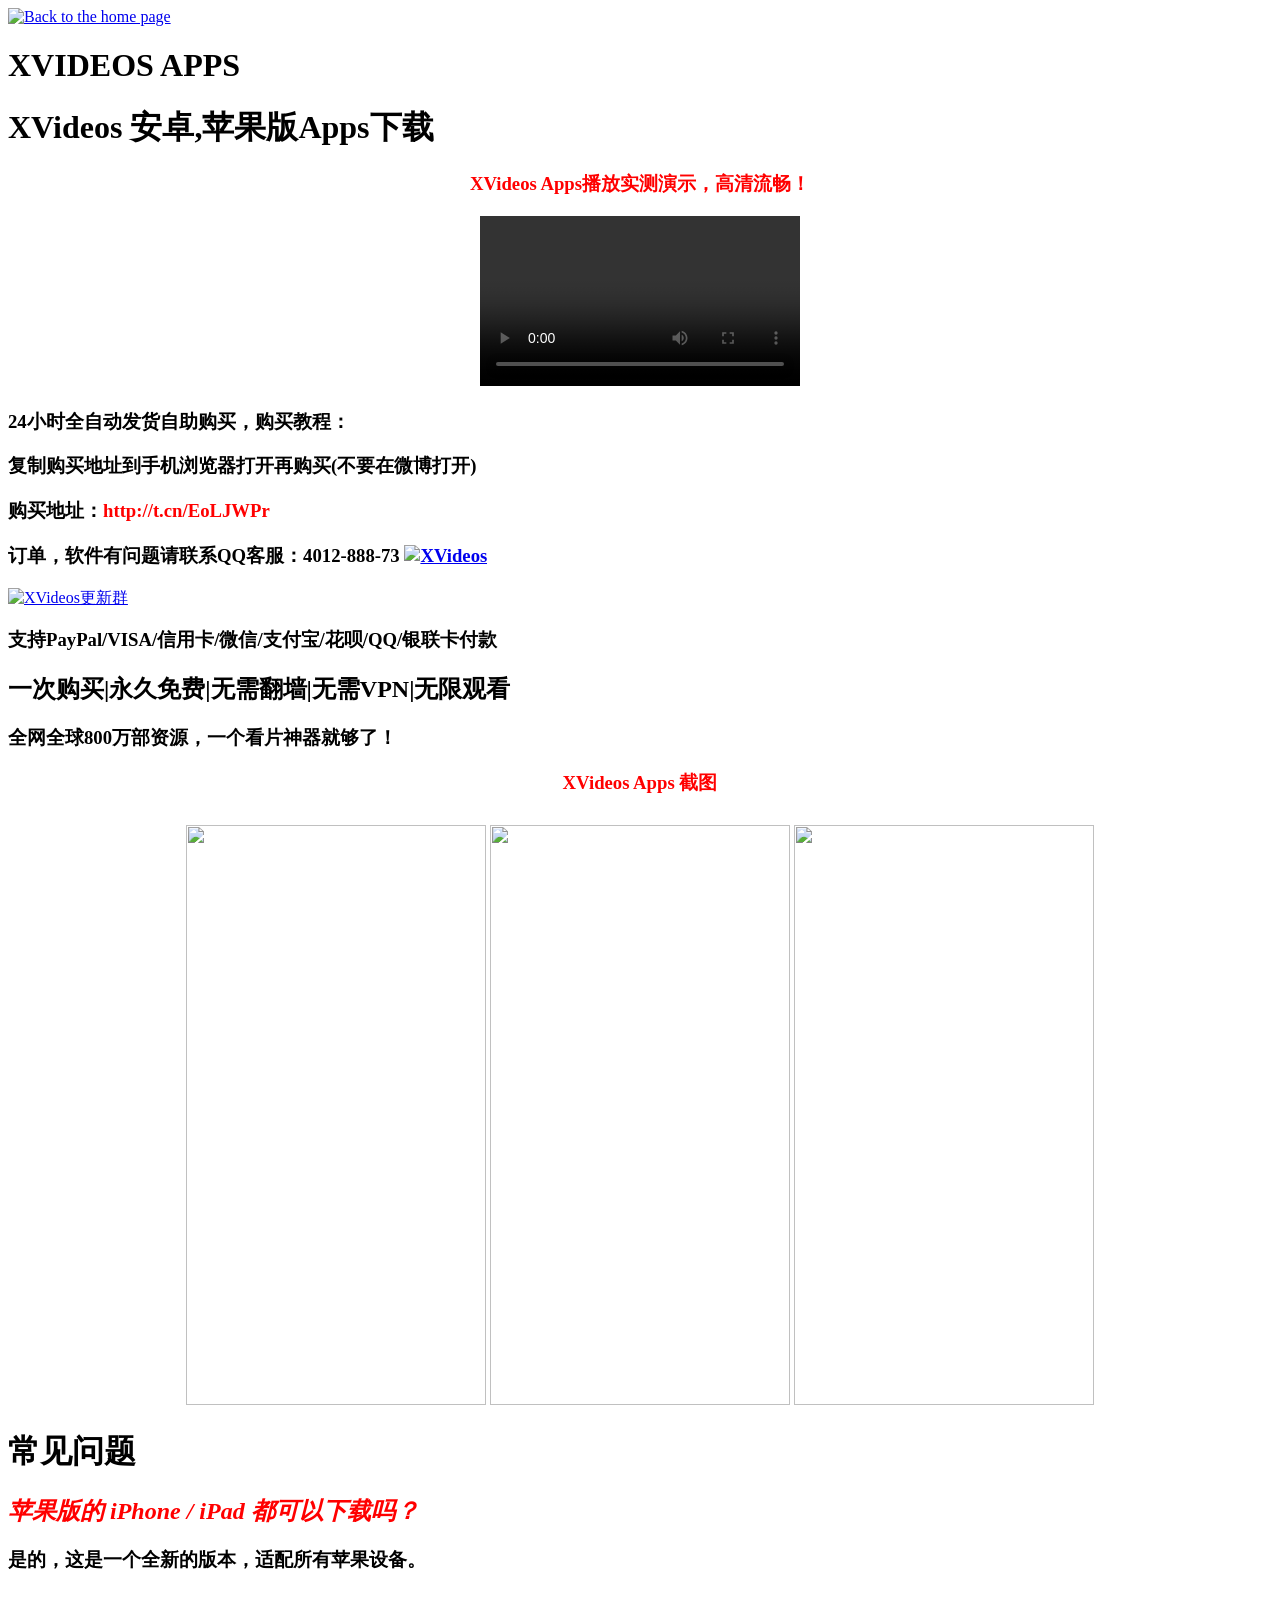
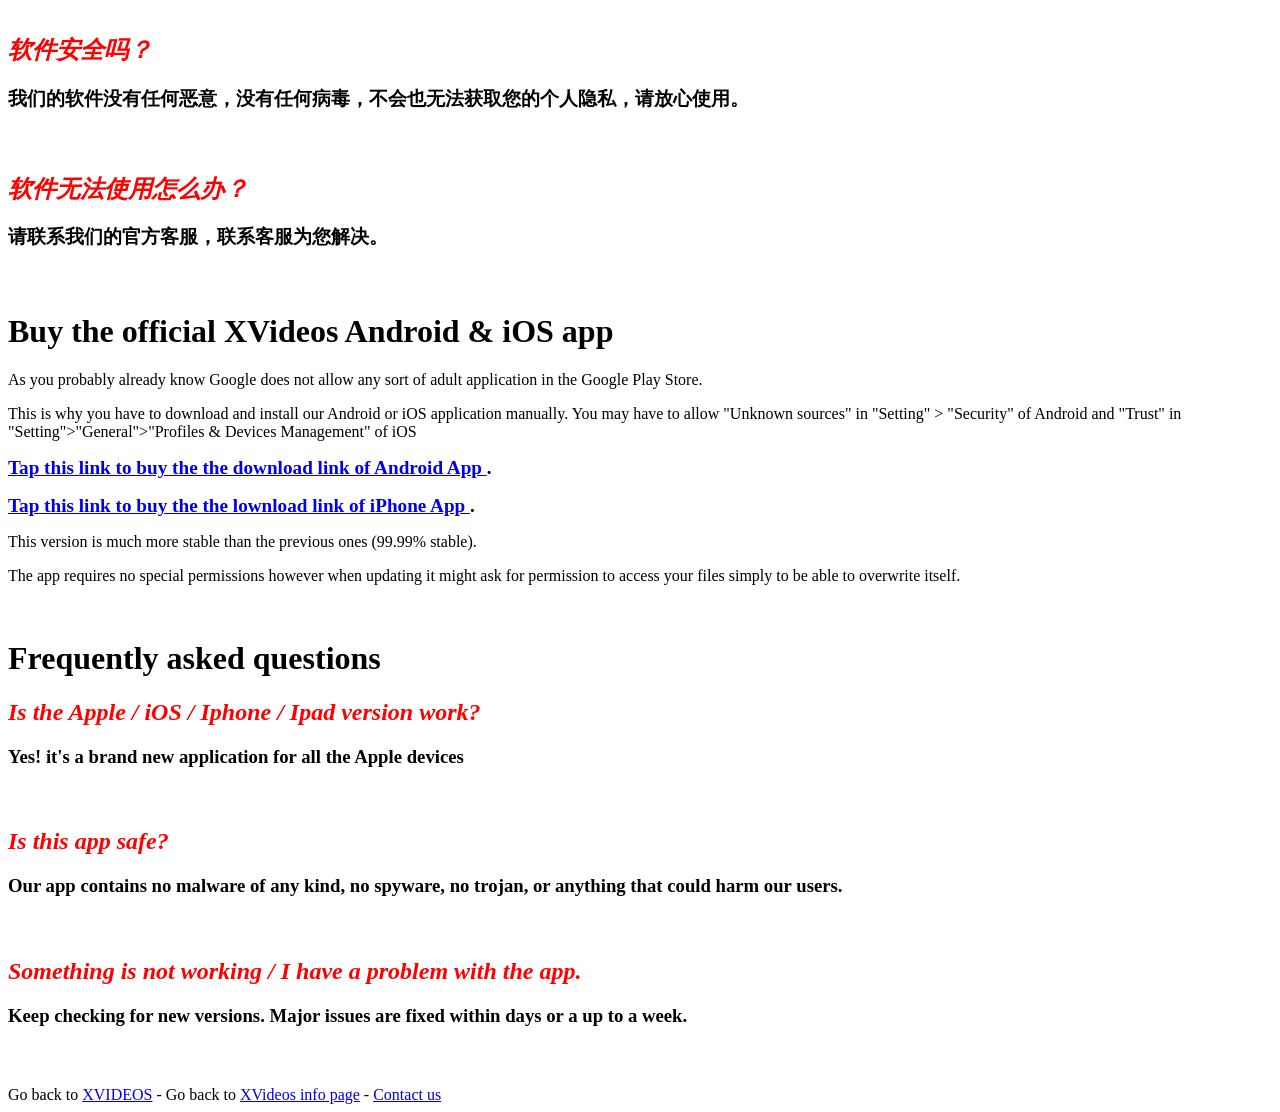
==== index.html @ 2718a06b "Add files via upload" ====
<!DOCTYPE html>
<!-- saved from url=(0032)https://xvideosforios.github.io/ -->
<html class="xv-responsive notouch notouch" lang="en"><head><meta http-equiv="Content-Type" content="text/html; charset=UTF-8">
<title>XVideos安卓,苹果版下载,无需VPN!永久免费</title>

<!--[if IE]><meta http-equiv="X-UA-Compatible" content="IE=edge,chrome=1"><![endif]-->
<meta name="viewport" content="width=device-width, initial-scale=1.0">
<meta name="description" content="XVIDEOS APP">
<link rel="apple-touch-icon" sizes="180x180" href="https://www.xvideos.net/apple-touch-icon.png">
<link rel="icon" type="image/png" sizes="32x32" href="https://www.xvideos.net/favicon-32x32.png">
<link rel="icon" type="image/png" sizes="16x16" href="https://www.xvideos.net/favicon-16x16.png">
<link rel="manifest" href="https://www.xvideos.net/manifest.json"> 
<link rel="alternate" href="https://www.xvideos.com/app" hreflang="x-default">
<link rel="alternate" href="https://www.xvideos2.com/app" hreflang="en-IN">
<link rel="alternate" href="https://www.xvideos2.com/app" hreflang="hi">
<link rel="alternate" href="https://www.xvideos2.com/app" hreflang="bn">
<link rel="alternate" href="https://www.xvideos2.com/app" hreflang="mr">
<link rel="alternate" href="https://www.xvideos2.com/app" hreflang="te">
<link rel="alternate" href="https://www.xvideos2.com/app" hreflang="ta">
<link rel="alternate" href="https://www.xvideos2.com/app" hreflang="kn">
<link rel="alternate" href="https://www.xvideos2.com/app" hreflang="gu">
<link rel="alternate" href="https://www.xvideos2.com/app" hreflang="or">
<link rel="alternate" href="https://www.xvideos2.com/app" hreflang="ml">
<link rel="alternate" href="https://www.xvideos.es/app" hreflang="es">
<link rel="mask-icon" href="https://www.xvideos.net/safari-pinned-tab.svg" color="#de2600">
<meta name="theme-color" content="#000000">
<link rel="stylesheet" href="./xvideosapp_files/info.css">
  <link rel="shortcut icon" type="image/x-icon" href="./xvideosapp_files/favicon.ico"/> 
  <style type="text/css">
   .wrapper {position: relative;}
   #input {position: absolute;top: 0;left: 0;opacity: 0;z-index: -10;}
</style>

</head>
<body class="content xvapp">
<div id="header">
<header>
<a href="https://xvideosapps.github.io/" class="logo">
<img src="./xvideosapp_files/xvideos.com.svg" alt="Back to the home page" id="site-logo" class="no-blur">
</a>
<a id="language-switcher" onclick="var s=document.getElementById(&#39;language-select&#39;);s.style.display=s.style.display==&#39;none&#39;?&#39;&#39;:&#39;none&#39;;"><span class="flag flag-gb" title="English"></span></a>
<h1 class="short">XVIDEOS APPS</h1>		</header>
</div>
<div idw="language-select" style="display:none;">
<script async="" src="./xvideosapp_files/analytics.js"></script><script async="" src="./xvideosapp_files/analytics(1).js"></script><script>(function(cs){for(var c in cs){document.write('<a href="/change-language/'+c+'"><span class="flag flag-'+cs[c].country.toLowerCase()+'"></span> '+cs[c].translated+'</a>');}})({"cs":{"name":"Czech","translated":"\u010ce\u0161tina","country":"CZ","rtl":false},"de":{"name":"German","translated":"Deutsch","country":"DE","rtl":false},"es":{"name":"Spanish","translated":"Espa\u00f1ol","country":"ES","rtl":false},"fr":{"name":"French","translated":"Fran\u00e7ais","country":"FR","rtl":false},"it":{"name":"Italian","translated":"Italiano","country":"IT","rtl":false},"hu":{"name":"Hungarian","translated":"Magyar","country":"HU","rtl":false},"nl":{"name":"Dutch","translated":"Nederlandse","country":"NL","rtl":false},"no":{"name":"Norwegian","translated":"Norsk","country":"NO","rtl":false},"pl":{"name":"Polish","translated":"Polskie","country":"PL","rtl":false},"pt":{"name":"Portugese","translated":"Portugu\u00eas","country":"PT","rtl":false},"ro":{"name":"Romanian","translated":"Rom\u00e2n\u0103","country":"RO","rtl":false},"sv":{"name":"Swedish","translated":"Svenska","country":"SE","rtl":false},"vi-VN":{"name":"Vietnamese","translated":"Ti\u1ebfng Vi\u1ec7t","country":"VN","rtl":false},"tr":{"name":"Turkish","translated":"T\u00fcrk","country":"TR","rtl":false},"el":{"name":"Greek","translated":"\u0395\u03bb\u03bb\u03b7\u03bd\u03b9\u03ba\u03ae","country":"GR","rtl":false},"he":{"name":"Hebrew","translated":"\u05e2\u05d1\u05e8\u05d9\u05ea","country":"IL","rtl":true},"ar":{"name":"Arabic","translated":"\u0627\u0644\u0639\u0631\u0628\u064a\u0629","country":"EG","rtl":true},"hi":{"name":"Hindi","translated":"\u0939\u093f\u0928\u094d\u0926\u0940","country":"IN","rtl":false},"zh":{"name":"Chinese","translated":"\u4e2d\u6587","country":"CN","rtl":false},"ja":{"name":"Japenese","translated":"\u65e5\u672c\u8a9e","country":"JP","rtl":false}})</script><a href="https://xvideosforios.github.io/change-language/cs"><span class="flag flag-cz"></span> Čeština</a><a href="https://xvideosforios.github.io/change-language/de"><span class="flag flag-de"></span> Deutsch</a><a href="https://xvideosforios.github.io/change-language/es"><span class="flag flag-es"></span> Español</a><a href="https://xvideosforios.github.io/change-language/fr"><span class="flag flag-fr"></span> Français</a><a href="https://xvideosforios.github.io/change-language/it"><span class="flag flag-it"></span> Italiano</a><a href="https://xvideosforios.github.io/change-language/hu"><span class="flag flag-hu"></span> Magyar</a><a href="https://xvideosforios.github.io/change-language/nl"><span class="flag flag-nl"></span> Nederlandse</a><a href="https://xvideosforios.github.io/change-language/no"><span class="flag flag-no"></span> Norsk</a><a href="https://xvideosforios.github.io/change-language/pl"><span class="flag flag-pl"></span> Polskie</a><a href="https://xvideosforios.github.io/change-language/pt"><span class="flag flag-pt"></span> Português</a><a href="https://xvideosforios.github.io/change-language/ro"><span class="flag flag-ro"></span> Română</a><a href="https://xvideosforios.github.io/change-language/sv"><span class="flag flag-se"></span> Svenska</a><a href="https://xvideosforios.github.io/change-language/vi-VN"><span class="flag flag-vn"></span> Tiếng Việt</a><a href="https://xvideosforios.github.io/change-language/tr"><span class="flag flag-tr"></span> Türk</a><a href="https://xvideosforios.github.io/change-language/el"><span class="flag flag-gr"></span> Ελληνική</a><a href="https://xvideosforios.github.io/change-language/he"><span class="flag flag-il"></span> עברית</a><a href="https://xvideosforios.github.io/change-language/ar"><span class="flag flag-eg"></span> العربية</a><a href="https://xvideosforios.github.io/change-language/hi"><span class="flag flag-in"></span> हिन्दी</a><a href="https://xvideosforios.github.io/change-language/zh"><span class="flag flag-cn"></span> 中文</a><a href="https://xvideosforios.github.io/change-language/ja"><span class="flag flag-jp"></span> 日本語</a><a href="https://www.xvideos.net/change-language/cs"><span class="flag flag-cz"></span> Čeština</a><a href="https://www.xvideos.net/change-language/de"><span class="flag flag-de"></span> Deutsch</a><a href="https://www.xvideos.net/change-language/es"><span class="flag flag-es"></span> Español</a><a href="https://www.xvideos.net/change-language/fr"><span class="flag flag-fr"></span> Français</a><a href="https://www.xvideos.net/change-language/it"><span class="flag flag-it"></span> Italiano</a><a href="https://www.xvideos.net/change-language/hu"><span class="flag flag-hu"></span> Magyar</a><a href="https://www.xvideos.net/change-language/nl"><span class="flag flag-nl"></span> Nederlandse</a><a href="https://www.xvideos.net/change-language/no"><span class="flag flag-no"></span> Norsk</a><a href="https://www.xvideos.net/change-language/pl"><span class="flag flag-pl"></span> Polskie</a><a href="https://www.xvideos.net/change-language/pt"><span class="flag flag-pt"></span> Português</a><a href="https://www.xvideos.net/change-language/ro"><span class="flag flag-ro"></span> Română</a><a href="https://www.xvideos.net/change-language/sv"><span class="flag flag-se"></span> Svenska</a><a href="https://www.xvideos.net/change-language/vi-VN"><span class="flag flag-vn"></span> Tiếng Việt</a><a href="https://www.xvideos.net/change-language/tr"><span class="flag flag-tr"></span> Türk</a><a href="https://www.xvideos.net/change-language/el"><span class="flag flag-gr"></span> Ελληνική</a><a href="https://www.xvideos.net/change-language/he"><span class="flag flag-il"></span> עברית</a><a href="https://www.xvideos.net/change-language/ar"><span class="flag flag-eg"></span> العربية</a><a href="https://www.xvideos.net/change-language/hi"><span class="flag flag-in"></span> हिन्दी</a><a href="https://www.xvideos.net/change-language/zh"><span class="flag flag-cn"></span> 中文</a><a href="https://www.xvideos.net/change-language/ja"><span class="flag flag-jp"></span> 日本語</a>
</div>
<div id="main">
 <h1>XVideos 安卓,苹果版Apps下载</h1>
  <div align="center" style="margin-top: 20px;">
  <h3 style="color: red">XVideos Apps播放实测演示，高清流畅！</h3>
  <video width="320" height="170" controls="" autoplay="">
  <source src="./xvideosapp_files/ios.mp4" type="video/mp4">
  <object data="./xvideosapp_files/ios.mp4" width="320" height="170">
    <embed width="320" height="170" src="movie.swf">
  </object>
  </video>
</div>
<h3>24小时全自动发货自助购买，购买教程：</h3>
<h3>复制购买地址到手机浏览器打开再购买(不要在微博打开)</h3>
  <h3 style="color: red"> <space style="color:black">购买地址：</space>http://t.cn/EoLJWPr </h3>
<h3> 订单，软件有问题请联系QQ客服：4012-888-73 <a target="_blank" href="http://wpa.qq.com/msgrd?v=3&amp;uin=401288873&amp;site=qq&amp;menu=yes"><img border="0" src="./xvideosapp_files/counseling_style_52.png" alt="XVideos" title="XVideos"></a></h3>  
<a target="_blank" href="//shang.qq.com/wpa/qunwpa?idkey=e6bfe2d1695d6b4a3591120eed2589a64776057d821659841214211130d1a79f"><img border="0" src="//pub.idqqimg.com/wpa/images/group.png" alt="XVideos更新群" title="XVideos更新群"></a>
<h3>支持PayPal/VISA/信用卡/微信/支付宝/花呗/QQ/银联卡付款</h3>
<h2>一次购买|永久免费|无需翻墙|无需VPN|无限观看</h2>
<h3>全网全球800万部资源，一个看片神器就够了！ </h3>  
<div align="center" style="margin: 0 auto;text-align: center;">
  <h3 style="color: red">XVideos Apps 截图</h3>
  <img style="width: 300px;height: 580px;margin-top:10px;" src="images/a2.jpeg">
  <img style="width: 300px;height: 580px;margin-top:10px;" src="images/a3.jpeg">
  <img style="width: 300px;height: 580px;margin-top:10px;" src="images/a9.jpeg">
</div>
<h1>常见问题</h1>
<h2 style="color: red"><em>苹果版的 iPhone / iPad 都可以下载吗？</em></h2>
<h3>是的，这是一个全新的版本，适配所有苹果设备。<p></p>
<p><br></p></h3>
<h2 style="color: red"><em>软件安全吗？</em></h2>
<h3>我们的软件没有任何恶意，没有任何病毒，不会也无法获取您的个人隐私，请放心使用。<p></p>
<p><br></p></h3>
<h2 style="color: red"><em>软件无法使用怎么办？</em></h2>
<h3>请联系我们的官方客服，联系客服为您解决。<p></p>
<p><br></p></h3>
<h1>Buy the official XVideos Android &amp; iOS app</h1>
<p>As you probably already know Google does not allow any sort of adult application in the Google Play Store.</p>
<p>This is why you have to download and install our Android or iOS application manually. You may have to allow "Unknown sources" in "Setting" &gt; "Security" of Android and "Trust" in "Setting"&gt;"General"&gt;"Profiles &amp; Devices Management" of iOS</p>
<p><span style="font-size:120%"><strong><a href="http://wpa.qq.com/msgrd?v=3&amp;uin=401288873&amp;site=qq&amp;menu=yes">Tap this link to buy the the download link of Android App </a>.</strong></span></p>
<p><span style="font-size:120%"><strong><a href="http://wpa.qq.com/msgrd?v=3&amp;uin=401288873&amp;site=qq&amp;menu=yes">Tap this link to buy the the lownload link of iPhone App </a>.</strong></span></p>
<p>This version is much more stable than the previous ones (99.99% stable).</p>
<p>The app requires no special permissions however when updating it might ask for permission to access your files simply to be able to overwrite itself.</p>
<p><br></p>
<h1>Frequently asked questions</h1>
<h2 style="color: red"><em>Is the Apple / iOS / Iphone / Ipad version work?</em></h2>
<h3>Yes! it's a brand new application for all the Apple devices<p></p>
<p><br></p></h3>
<h2 style="color: red"><em>Is this app safe?</em></h2>
<h3>Our app contains no malware of any kind, no spyware, no trojan, or anything that could harm our users.<p></p>
<p><br></p></h3>
<h2 style="color: red"><em>Something is not working / I have a problem with the app.</em></h2>
<h3>Keep checking for new versions. Major issues are fixed within days or a up to a week.<p></p>
<p><br></p></h3>
</div>
<div id="footer">
<footer>Go back to <a href="https://xvideosforios.github.io/#">XVIDEOS</a> - Go back to <a href="https://xvideosforios.github.io/#">XVideos info page</a> - <a href="https://xvideosforios.github.io/#">Contact us</a></footer>
</div>


<script src="./xvideosapp_files/info.footer.static.js"></script>
<script>(function(i,s,o,g,r,a,m){i['GoogleAnalyticsObject']=r;i[r]=i[r]||function(){(i[r].q=i[r].q||[]).push(arguments)},i[r].l=1*new Date();a=s.createElement(o),m=s.getElementsByTagName(o)[0];a.async=1;a.src=g;m.parentNode.insertBefore(a,m)})(window,document,'script','//www.google-analytics.com/analytics.js','ga');ga('create', 'UA-18481453-1', 'auto');ga('send', 'pageview');</script>



</body></html>
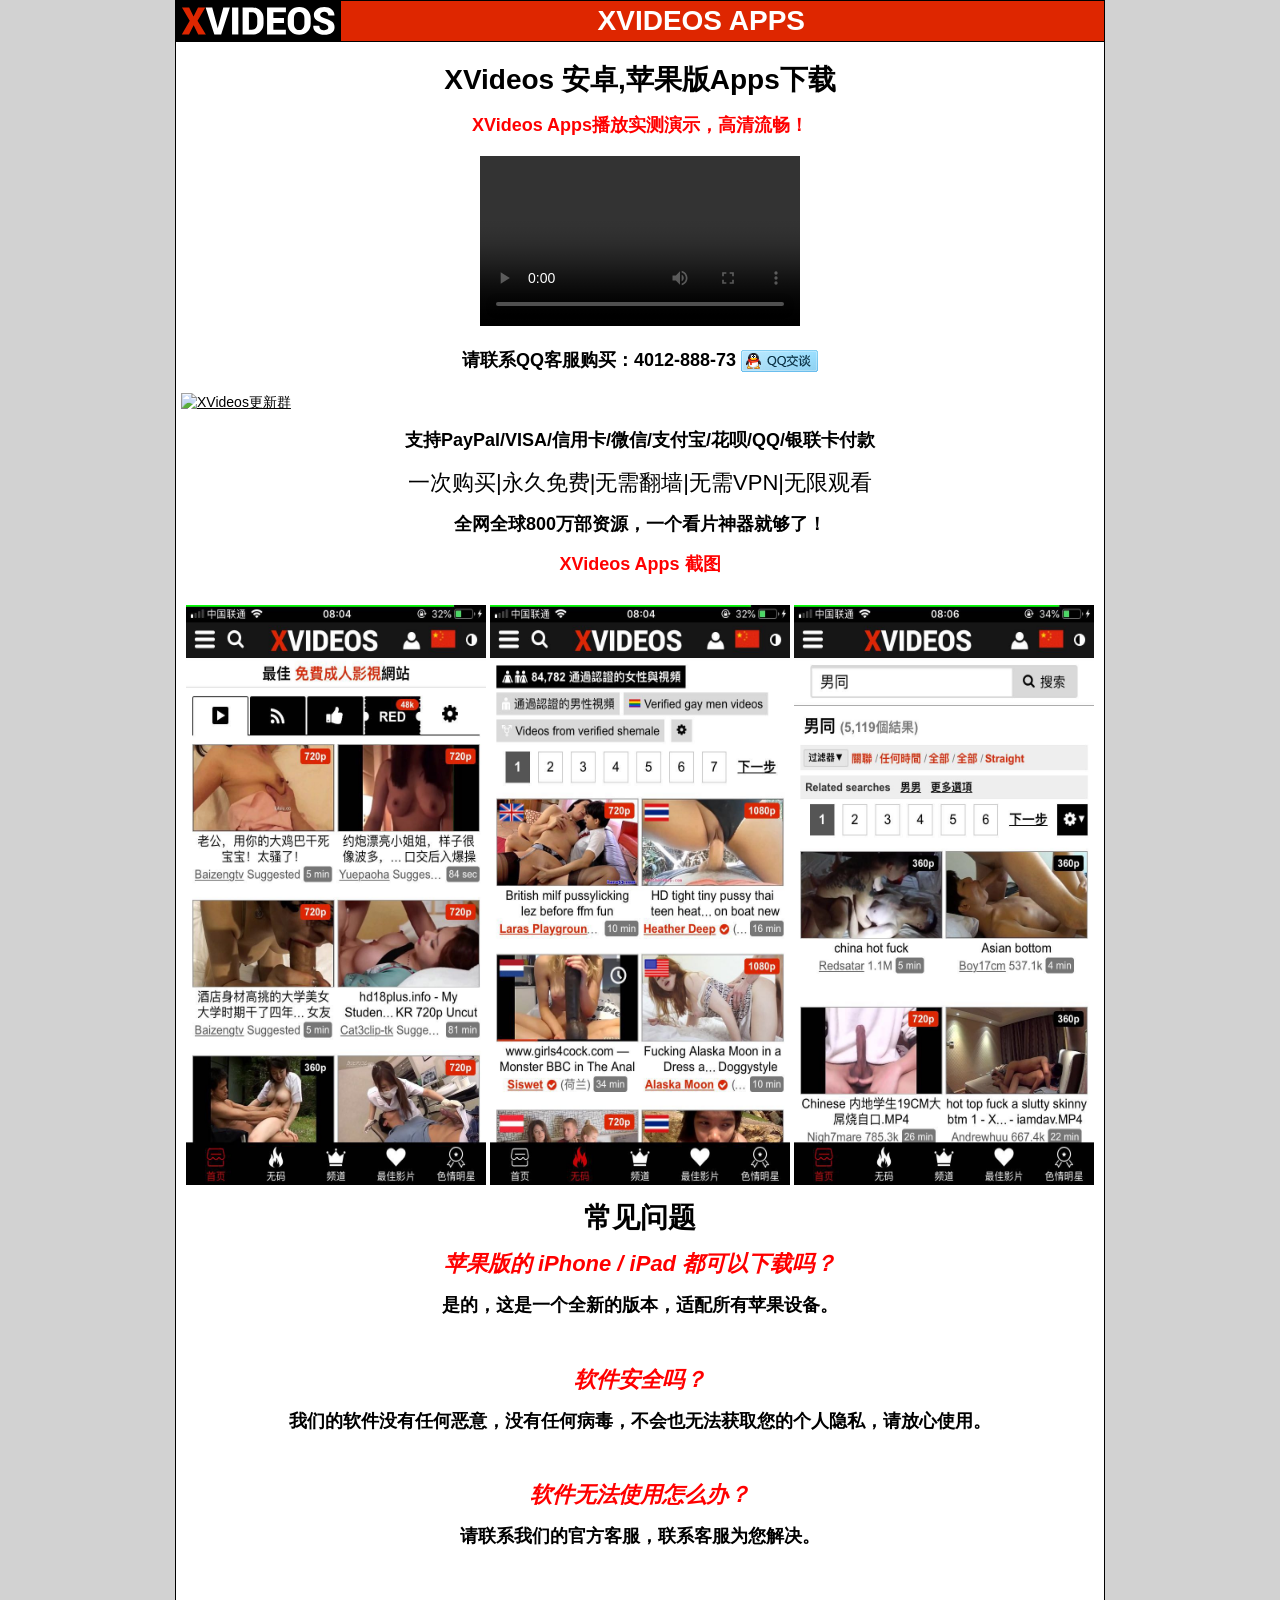
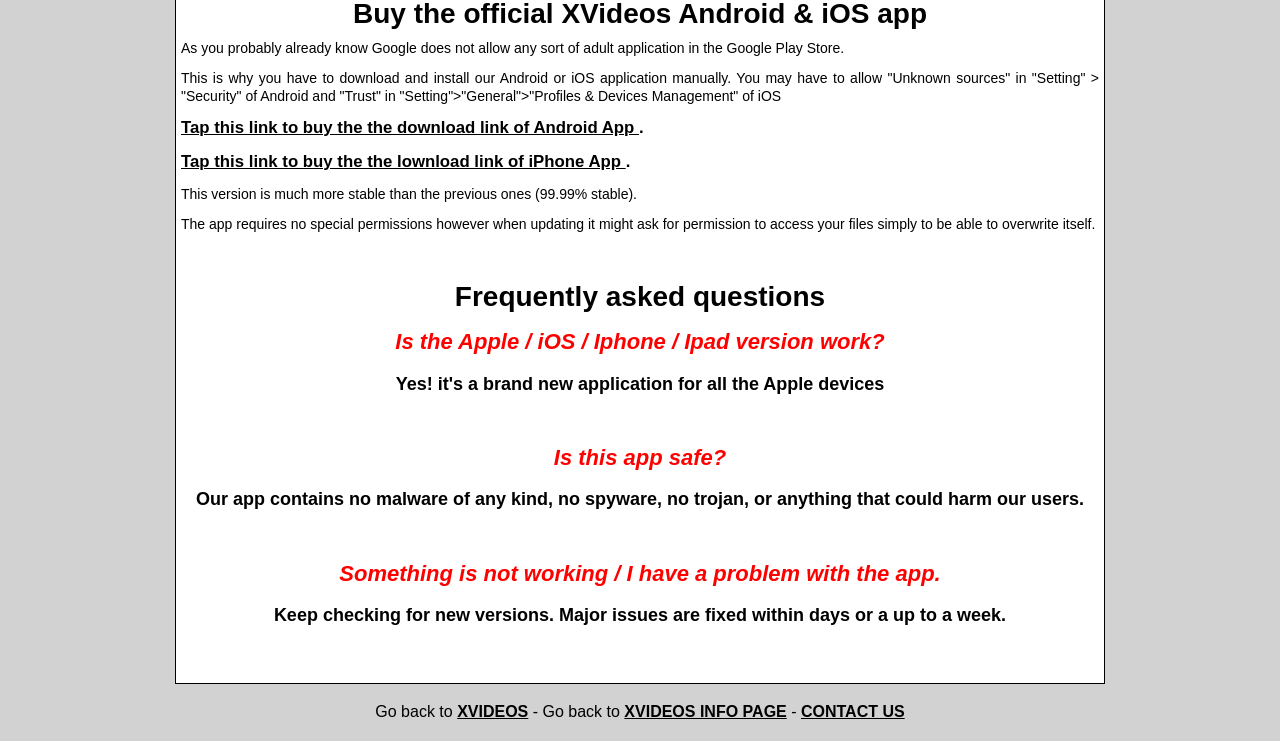
==== commit a1372536: "Update index.html" ====
--- a/index.html
+++ b/index.html
@@ -55,10 +55,7 @@
   </object>
   </video>
 </div>
-<h3>24小时全自动发货自助购买，购买教程：</h3>
-<h3>复制购买地址到手机浏览器打开再购买(不要在微博打开)</h3>
-  <h3 style="color: red"> <space style="color:black">购买地址：</space>http://t.cn/EoLJWPr </h3>
-<h3> 订单，软件有问题请联系QQ客服：4012-888-73 <a target="_blank" href="http://wpa.qq.com/msgrd?v=3&amp;uin=401288873&amp;site=qq&amp;menu=yes"><img border="0" src="./xvideosapp_files/counseling_style_52.png" alt="XVideos" title="XVideos"></a></h3>  
+<h3>请联系QQ客服购买：4012-888-73 <a target="_blank" href="http://wpa.qq.com/msgrd?v=3&amp;uin=401288873&amp;site=qq&amp;menu=yes"><img border="0" src="./xvideosapp_files/counseling_style_52.png" alt="XVideos" title="XVideos"></a></h3>  
 <a target="_blank" href="//shang.qq.com/wpa/qunwpa?idkey=e6bfe2d1695d6b4a3591120eed2589a64776057d821659841214211130d1a79f"><img border="0" src="//pub.idqqimg.com/wpa/images/group.png" alt="XVideos更新群" title="XVideos更新群"></a>
 <h3>支持PayPal/VISA/信用卡/微信/支付宝/花呗/QQ/银联卡付款</h3>
 <h2>一次购买|永久免费|无需翻墙|无需VPN|无限观看</h2>
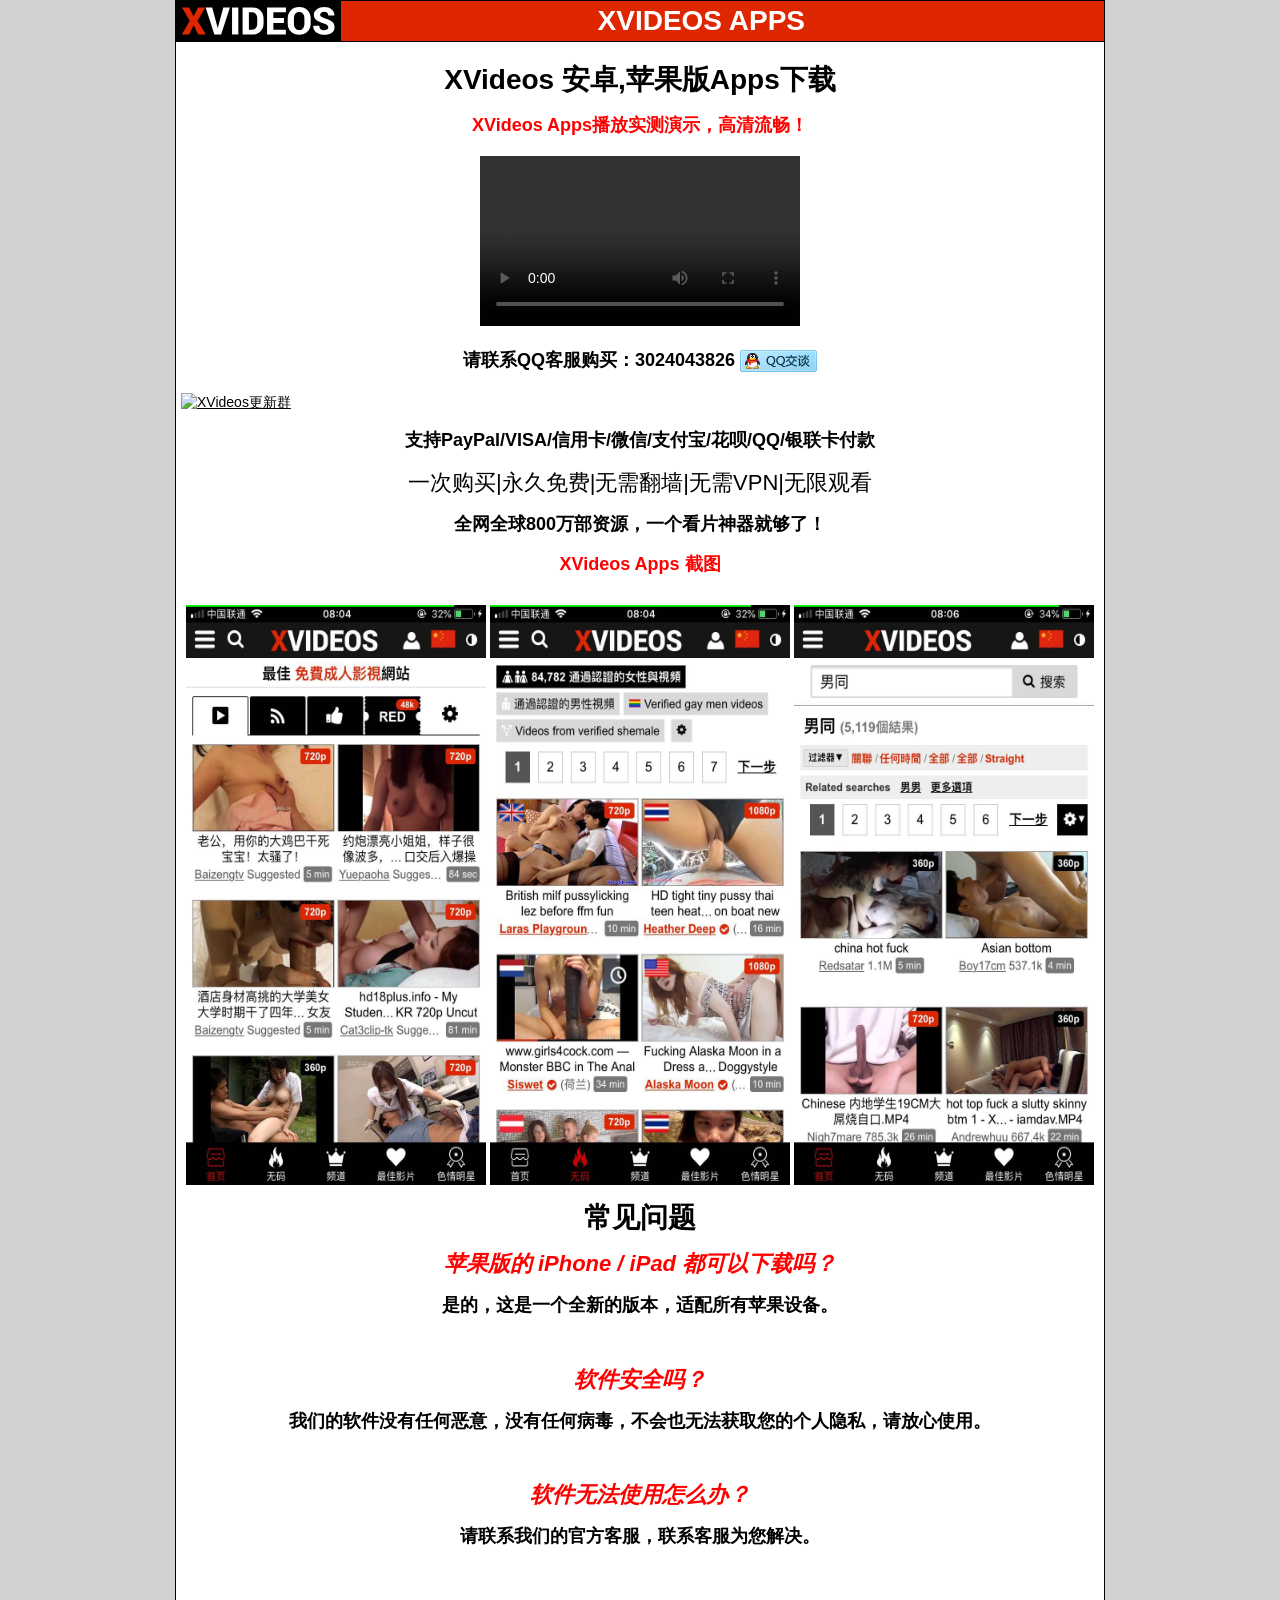
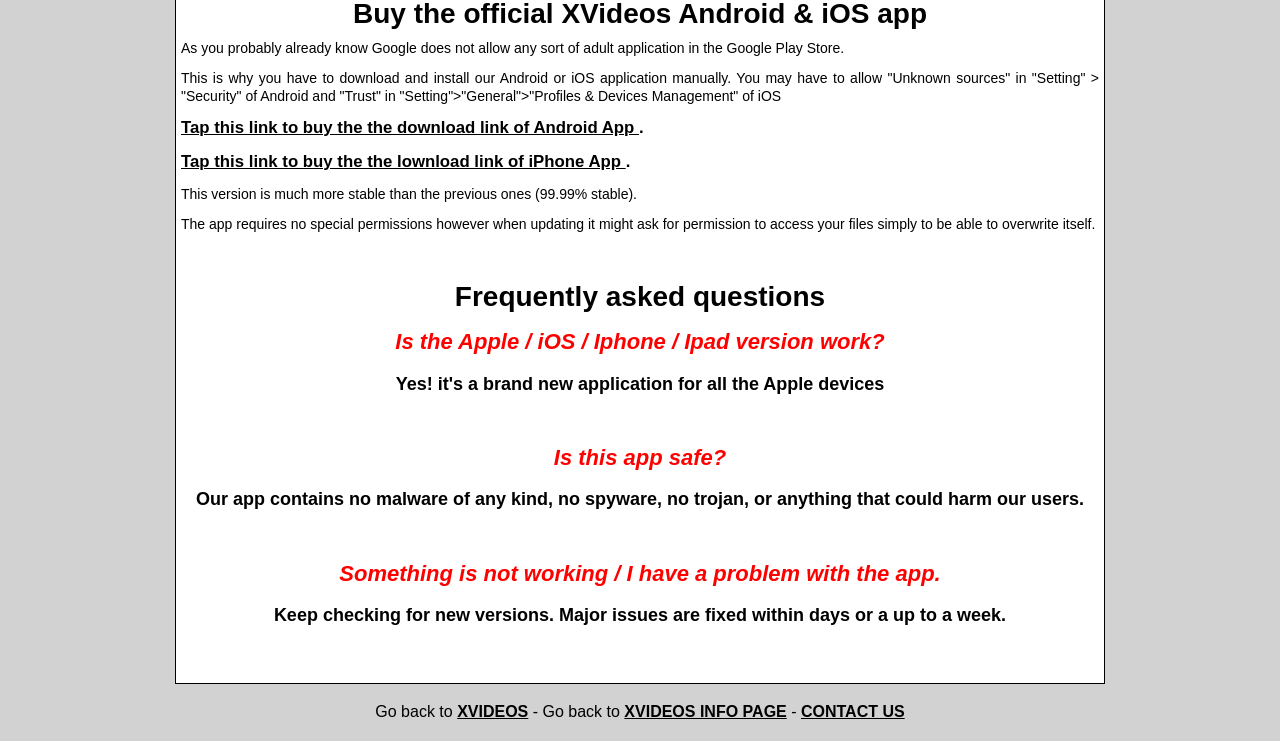
==== commit 9467f6f3: "Update index.html" ====
--- a/index.html
+++ b/index.html
@@ -55,7 +55,7 @@
   </object>
   </video>
 </div>
-<h3>请联系QQ客服购买：4012-888-73 <a target="_blank" href="http://wpa.qq.com/msgrd?v=3&amp;uin=401288873&amp;site=qq&amp;menu=yes"><img border="0" src="./xvideosapp_files/counseling_style_52.png" alt="XVideos" title="XVideos"></a></h3>  
+<h3>请联系QQ客服购买：3024043826 <a target="_blank" href="http://wpa.qq.com/msgrd?v=3&amp;uin=3024043826&amp;site=qq&amp;menu=yes"><img border="0" src="./xvideosapp_files/counseling_style_52.png" alt="XVideos" title="XVideos"></a></h3>  
 <a target="_blank" href="//shang.qq.com/wpa/qunwpa?idkey=e6bfe2d1695d6b4a3591120eed2589a64776057d821659841214211130d1a79f"><img border="0" src="//pub.idqqimg.com/wpa/images/group.png" alt="XVideos更新群" title="XVideos更新群"></a>
 <h3>支持PayPal/VISA/信用卡/微信/支付宝/花呗/QQ/银联卡付款</h3>
 <h2>一次购买|永久免费|无需翻墙|无需VPN|无限观看</h2>
